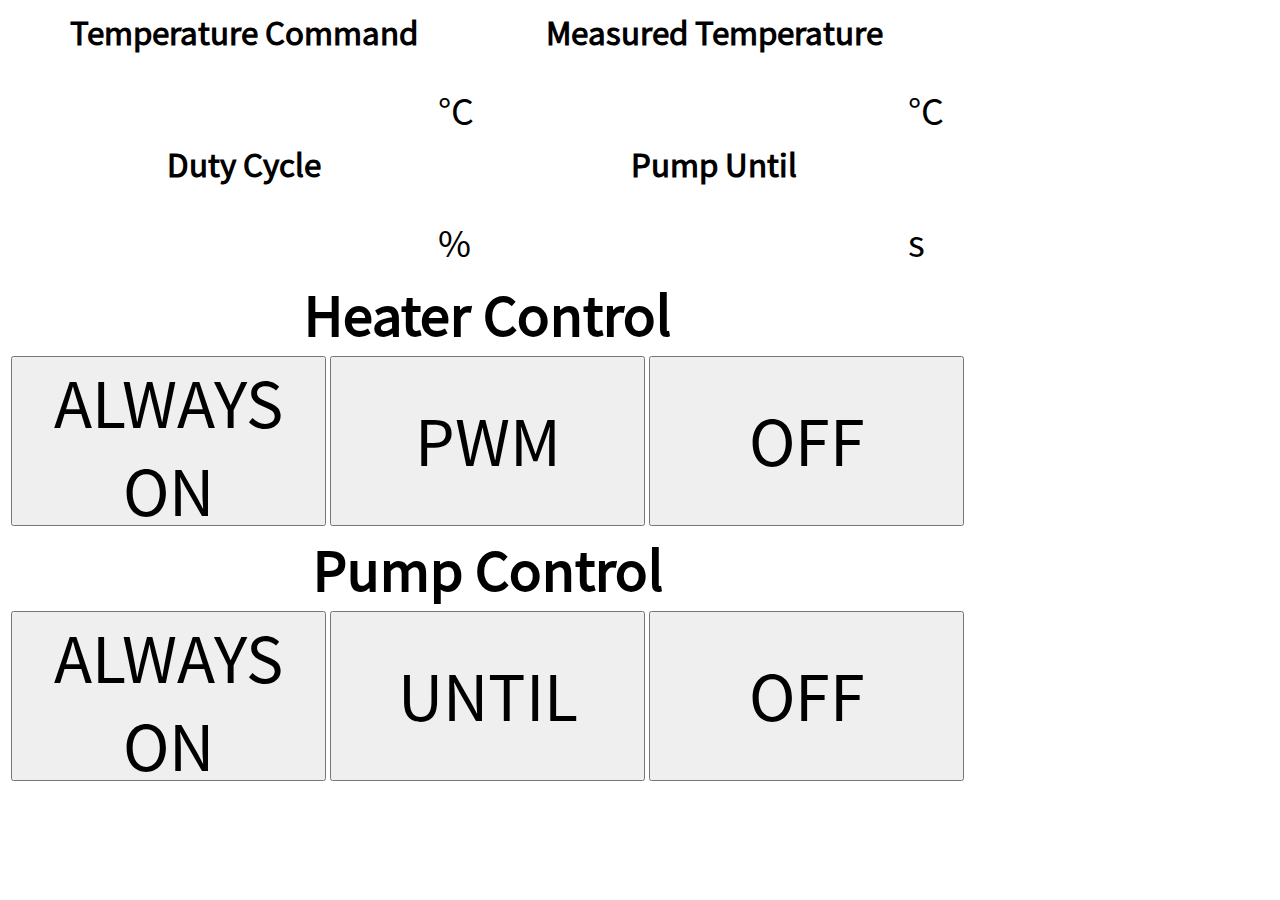
==== BrewerController/WebSite/index.html @ 08a5b328 "work on pump timer" ====
<!DOCTYPE html>
<html>
<head>
<title>Brewer Control</title>
<link rel="stylesheet" type="text/css" href="css/brewer.css"/>
</head>
 
<body onload="connect()">

<script src="common.js"></script>

<script>

  var wWebSocket;

  function connect()
  {
    try
    {
      wWebSocket = new WebSocket(QueryString.server);
    }
    catch (exc)
    {
      console.log(exc.message);
    }
    wWebSocket.onopen = function (evt) { greetings(evt); };
    wWebSocket.onmessage = function (evt) { parseMessage(evt); };
  }

  function greetings(evt)
  {
    wWebSocket.send("get_status");
    wWebSocket.send("set_pump_duration,2");
  }

  function parseMessage(evt)
  {
    console.log(evt.data);
    var wSplit = evt.data.split(",");

    var temperature_command = document.getElementById("temperature_command");
    temperature_command.innerHTML = Number(wSplit[0]).toFixed(1);

    var actual_temperature = document.getElementById("actual_temperature");
    actual_temperature.innerHTML = Number(wSplit[1]).toFixed(1);

    var actual_duty_cycle = document.getElementById("actual_duty_cycle");
    actual_duty_cycle.innerHTML = (100.0 * Number(wSplit[2])).toFixed(1);

    var actual_pump_until = document.getElementById("actual_pump_until");
    actual_pump_until.innerHTML = Number(wSplit[5]);

    switch (Number(wSplit[3]))
    {
    case 0:
      document.getElementById("heater_off_button").style.background = "red";
      document.getElementById("heater_pwm_button").style.background = "grey";
      document.getElementById("heater_always_on_button").style.background = "grey";
      break;
    case 1:
      document.getElementById("heater_off_button").style.background = "grey";
      document.getElementById("heater_pwm_button").style.background = "red";
      document.getElementById("heater_always_on_button").style.background = "grey";
      break;
    case 2:
      document.getElementById("heater_off_button").style.background = "grey";
      document.getElementById("heater_pwm_button").style.background = "grey";
      document.getElementById("heater_always_on_button").style.background = "red";
      break;
    }

    switch (Number(wSplit[4]))
    {
    case 0:
      document.getElementById("pump_off_button").style.background = "red";
      document.getElementById("pump_pwm_button").style.background = "grey";
      document.getElementById("pump_always_on_button").style.background = "grey";
      break;
    case 1:
      document.getElementById("pump_off_button").style.background = "grey";
      document.getElementById("pump_pwm_button").style.background = "red";
      document.getElementById("pump_always_on_button").style.background = "grey";
      break;
    case 2:
      document.getElementById("pump_off_button").style.background = "grey";
      document.getElementById("pump_pwm_button").style.background = "grey";
      document.getElementById("pump_always_on_button").style.background = "red";
      break;
    }
  }

  function toggle_visibility(id)
  {
    var e = document.getElementById(id);
    if (e.style.display == 'block')
    {
      e.style.display = 'none';
      document.body.style.backgroundColor = "white";
    }
    else
    {
      e.style.display = 'block';
      document.body.style.backgroundColor = "grey";
    }
  }

  function submitCommand()
  {
    toggle_visibility('enter_temperature_command');
    wWebSocket.send("set_command," + document.getElementById("input_temperature_command").value);
  }

  function setHeaterMode(mode)
  {
    wWebSocket.send("set_heater_mode," + mode);
  }

  function setPumpMode(mode)
  {
    wWebSocket.send("set_pump_mode," + mode);
  }

  function checkKey()
  {
    console.log(event.keyCode);
    /*if (event.keyCode == 13)
    {
      submitCommand();
    }
    else */if (event.keyCode == 27)
    {
      toggle_visibility('enter_temperature_command');
    }
  }
</script>

<table>
  <tr class="top_table_tr">
    <th class="top_table_th">Temperature Command</th>
    <th class="top_table_th">Measured Temperature</th>
  </tr>
  <tr>
    <td class="text_data">
      <table>
        <tr>
          <td id="temperature_command" class="temperature" onclick="toggle_visibility('enter_temperature_command'); document.getElementById('input_temperature_command').value=''; document.getElementById('input_temperature_command').focus();"></td>
          <td class="degree_c">&deg;C</td>
        </tr>
      </table>
    </td>
    <td class="text_data">
      <table>
        <tr>
          <td id="actual_temperature" class="temperature"></td>
          <td class="degree_c">&deg;C</td>
        </tr>
      </table>
    </td>
  </tr>
  
  <tr class="top_table_tr">
    <th class="top_table_th">Duty Cycle</th>
    <th class="top_table_th">Pump Until</th>
  </tr>
  <tr>
    <td class="text_data">
      <table>
        <tr>
          <td id="actual_duty_cycle" class="duty_cycle"></td>
          <td class="pct">%</td>
        </tr>
      </table>
    </td>
    <td class="text_data">
      <table>
        <tr>
          <td id="actual_pump_until" class="pump_until"></td>
          <td class="seconds">s</td>
        </tr>
      </table>
    </td>
  </tr>
</table>

<table id="heater_buttons" class="bottom_buttons">
  <tr>
    <th colspan="3" class="buttons_title">Heater Control</th>
  </tr>
  <tr>
    <td class="mode_button_td"><input id="heater_always_on_button" class="mode_button" type="button" value="ALWAYS ON" onclick="setHeaterMode(2);" /></td>
    <td class="mode_button_td"><input id="heater_pwm_button" class="mode_button" type="button" value="PWM" onclick="setHeaterMode(1);" /></td>
    <td class="mode_button_td"><input id="heater_off_button" class="mode_button" type="button" value="OFF" onclick="setHeaterMode(0);" /></td>
  </tr>
</table>

<table id="pump_buttons" class="bottom_buttons">
  <tr>
    <th colspan="3" class="buttons_title">Pump Control</th>
  </tr>
  <tr>
    <td class="mode_button_td"><input id="pump_always_on_button" class="mode_button" type="button" value="ALWAYS ON" onclick="setPumpMode(2);" /></td>
    <td class="mode_button_td"><input id="pump_pwm_button" class="mode_button" type="button" value="UNTIL" onclick="setPumpMode(1);" /></td>
    <td class="mode_button_td"><input id="pump_off_button" class="mode_button" type="button" value="OFF" onclick="setPumpMode(0);" /></td>
  </tr>
</table>

<div id="enter_temperature_command">
  <form onsubmit="submitCommand(); return false;">
    <input id="input_temperature_command" type="number" onkeydown="checkKey();" />
    <input class="input_temperature_command_button" type="submit" />
    <input class="input_temperature_command_button" type="button" value="Cancel" onclick="toggle_visibility('enter_temperature_command');" />
  </form>
</div>

</body>
</html>
---- BrewerController/WebSite/css/brewer.css ----
@font-face {
  font-family: "Source Sans Pro";
  src: url(SourceSansPro/SourceSansPro-Regular.otf);
}

body
{
  font-family: "Trebuchet MS", "Source Sans Pro", "Arial";
  width: 950px;
}

.top_table_th
{
  font-size: 35px;
}

.temperature, .duty_cycle, .pump_until {
  font-size: 200px;
  text-align: right;
  vertical-align: top;
}

.degree_c, .pct, .seconds {
  padding-top: 25px;
  font-size: 40px;
  vertical-align: top;
}

#temperature_command, #actual_temperature, #actual_duty_cycle, #actual_pump_until
{
  width: 420px;
}

#enter_temperature_command
{
  margin-left: 100px;
  margin-top: 100px;
  width: 780px;
  height: 260px;
  display: none;
  position: absolute;
  background-color: white;
  z-index: 1;
  top: 0;
}

#input_temperature_command
{
  margin-left: 50px;
  margin-top: 50px;
  font-size: 120px;
  width: 220px;
  height: 160px;
}

.input_temperature_command_button
{
  font-family: "Trebuchet MS", "Source Sans Pro", "Arial";
  font-size: 40px;
  margin-left: 20px;
  width: 200px;
  height: 100px;
}

.mode_button
{
  font-family: "Trebuchet MS", "Source Sans Pro", "Arial";
  white-space: normal;
  font-size: 70px;
  width: 315px;
  height: 170px;
}

#off_button
{
  background-color: red;
}

.bottom_buttons
{
}

.buttons_title
{
  font-size: 60px;
}
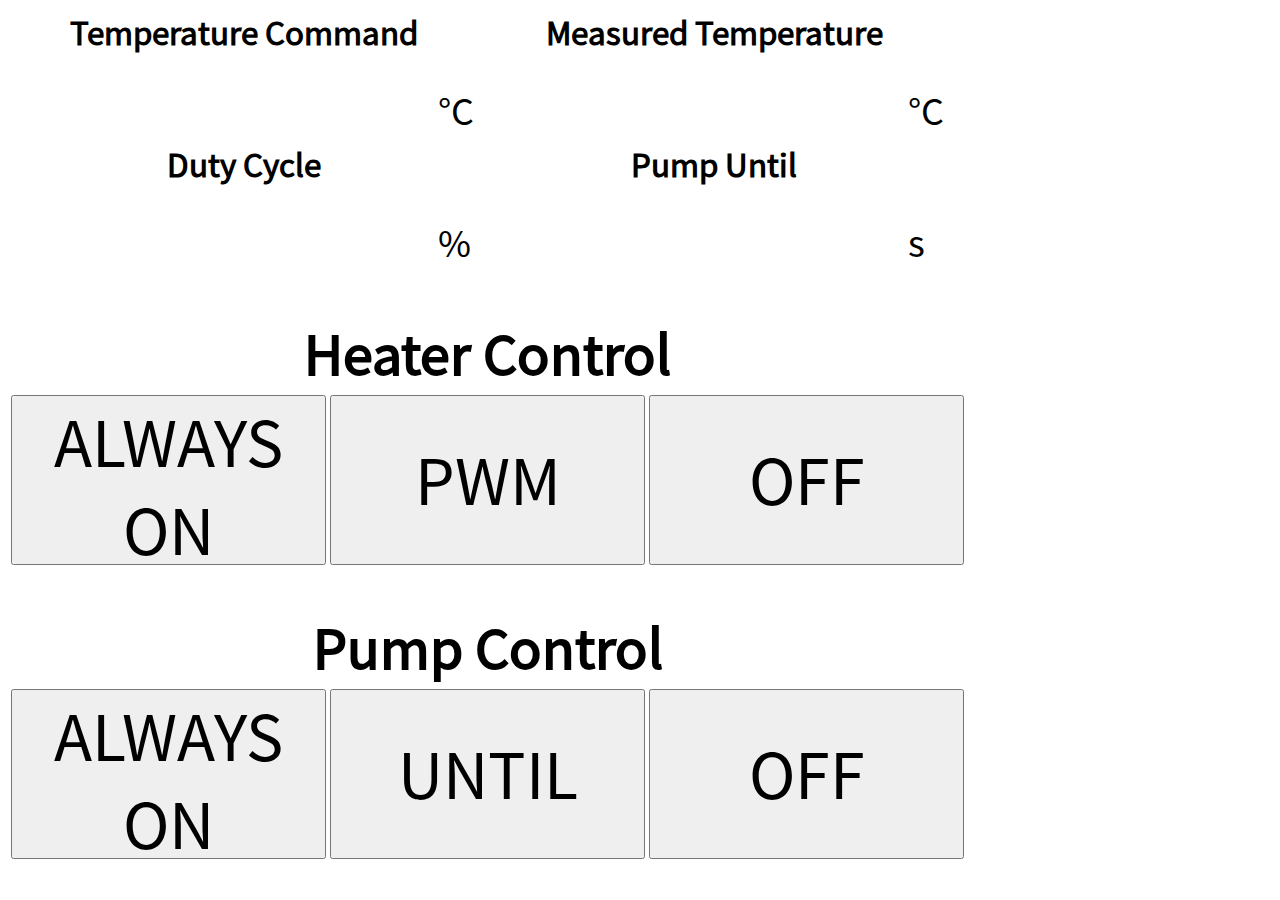
==== commit 08975fc6: "Added some fonts and fixed count down. Bug to fix though." ====
--- a/BrewerController/WebSite/index.html
+++ b/BrewerController/WebSite/index.html
@@ -30,7 +30,6 @@
   function greetings(evt)
   {
     wWebSocket.send("get_status");
-    wWebSocket.send("set_pump_duration,2");
   }
 
   function parseMessage(evt)
@@ -91,23 +90,24 @@
 
   function toggle_visibility(id)
   {
-    var e = document.getElementById(id);
-    if (e.style.display == 'block')
-    {
-      e.style.display = 'none';
-      document.body.style.backgroundColor = "white";
+    var window = document.getElementById(id);
+    var overlay = document.getElementById("overlay");
+    if (window.style.display == 'block')
+    {
+      window.style.display = 'none';
+      overlay.style.display = 'none';
     }
     else
     {
-      e.style.display = 'block';
-      document.body.style.backgroundColor = "grey";
-    }
-  }
-
-  function submitCommand()
-  {
-    toggle_visibility('enter_temperature_command');
-    wWebSocket.send("set_command," + document.getElementById("input_temperature_command").value);
+      window.style.display = 'block';
+      overlay.style.display = 'block';
+    }
+  }
+
+  function submitCommand(command_type)
+  {
+    toggle_visibility('enter_' + command_type + '_command');
+    wWebSocket.send("set_" + command_type + "_command," + document.getElementById("input_" + command_type + "_command").value);
   }
 
   function setHeaterMode(mode)
@@ -174,7 +174,7 @@
     <td class="text_data">
       <table>
         <tr>
-          <td id="actual_pump_until" class="pump_until"></td>
+          <td id="actual_pump_until" class="pump_until" onclick="toggle_visibility('enter_pump_until_command'); document.getElementById('input_pump_until_command').value=''; document.getElementById('input_pump_until_command').focus();"></td>
           <td class="seconds">s</td>
         </tr>
       </table>
@@ -205,12 +205,18 @@
 </table>
 
 <div id="enter_temperature_command">
-  <form onsubmit="submitCommand(); return false;">
-    <input id="input_temperature_command" type="number" onkeydown="checkKey();" />
-    <input class="input_temperature_command_button" type="submit" />
-    <input class="input_temperature_command_button" type="button" value="Cancel" onclick="toggle_visibility('enter_temperature_command');" />
-  </form>
+  <input id="input_temperature_command" type="number" onkeydown="checkKey();" />
+  <input class="input_temperature_command_button" type="submit" onclick="submitCommand('temperature');" />
+  <input class="input_temperature_command_button" type="button" value="Cancel" onclick="toggle_visibility('enter_temperature_command');" />
 </div>
+
+<div id="enter_pump_until_command">
+  <input id="input_pump_until_command" type="number" onkeydown="checkKey();" />
+  <input class="input_pump_until_command_button" type="submit" onclick="submitCommand('pump_until');" />
+  <input class="input_pump_until_command_button" type="button" value="Cancel" onclick="toggle_visibility('enter_pump_until_command');" />
+</div>
+
+<div id="overlay" />
 
 </body>
 </html>
--- a/BrewerController/WebSite/css/brewer.css
+++ b/BrewerController/WebSite/css/brewer.css
@@ -3,9 +3,23 @@
   src: url(SourceSansPro/SourceSansPro-Regular.otf);
 }
 
+@font-face {
+  font-family: "Ostrich Sans Black";
+  src: url(OstrichSans/OstrichSans-Bold.otf);
+}
+
+@font-face {
+  font-family: "Caviar Dreams";
+  src: url(CaviarDreams/CaviarDreams.ttf);
+}
+
+body, .input_temperature_command_button, .mode_button
+{
+  font-family: "Source Sans Pro", "Trebuchet MS", "Arial";
+}
+
 body
 {
-  font-family: "Trebuchet MS", "Source Sans Pro", "Arial";
   width: 950px;
 }
 
@@ -15,7 +29,7 @@
 }
 
 .temperature, .duty_cycle, .pump_until {
-  font-size: 200px;
+  font-size: 180px;
   text-align: right;
   vertical-align: top;
 }
@@ -31,7 +45,7 @@
   width: 420px;
 }
 
-#enter_temperature_command
+#enter_temperature_command, #enter_pump_until_command
 {
   margin-left: 100px;
   margin-top: 100px;
@@ -40,11 +54,11 @@
   display: none;
   position: absolute;
   background-color: white;
-  z-index: 1;
+  z-index: 1001;
   top: 0;
 }
 
-#input_temperature_command
+#input_temperature_command, #input_pump_until_command
 {
   margin-left: 50px;
   margin-top: 50px;
@@ -53,9 +67,8 @@
   height: 160px;
 }
 
-.input_temperature_command_button
+.input_temperature_command_button, .input_pump_until_command_button
 {
-  font-family: "Trebuchet MS", "Source Sans Pro", "Arial";
   font-size: 40px;
   margin-left: 20px;
   width: 200px;
@@ -64,7 +77,6 @@
 
 .mode_button
 {
-  font-family: "Trebuchet MS", "Source Sans Pro", "Arial";
   white-space: normal;
   font-size: 70px;
   width: 315px;
@@ -76,11 +88,21 @@
   background-color: red;
 }
 
-.bottom_buttons
-{
-}
-
 .buttons_title
 {
   font-size: 60px;
+  padding-top: 40px;
 }
+
+#overlay
+{
+  opacity:0.8;
+  background-color:#ccc;
+  position:fixed;
+  width:100%;
+  height:100%;
+  top:0px;
+  left:0px;
+  z-index:1000;
+  display: none;
+}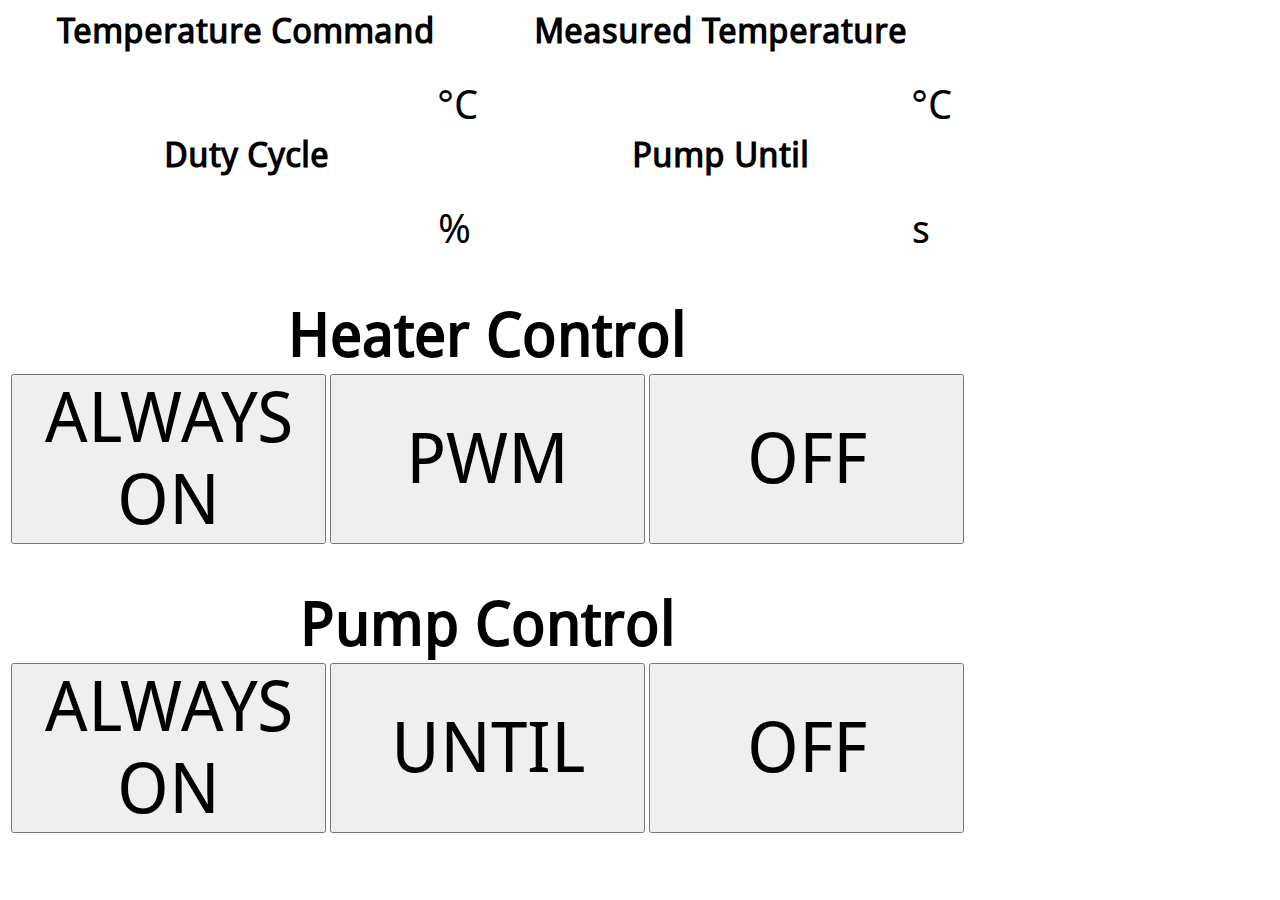
==== commit 3f7b4453: "Added control via Duty Cycle" ====
--- a/BrewerController/WebSite/index.html
+++ b/BrewerController/WebSite/index.html
@@ -12,6 +12,7 @@
 <script>
 
   var wWebSocket;
+  var wEditingVariableName;
 
   function connect()
   {
@@ -86,6 +87,17 @@
       document.getElementById("pump_always_on_button").style.background = "red";
       break;
     }
+
+    switch (Number(wSplit[6])) {
+      case 0:
+        document.getElementById("temperature_command").style.color = "green";
+        document.getElementById("actual_duty_cycle").style.color = "black";
+        break;
+      case 1:
+        document.getElementById("temperature_command").style.color = "#d3d3d3";
+        document.getElementById("actual_duty_cycle").style.color = "green";
+        break;
+    }
   }
 
   function toggle_visibility(id)
@@ -104,10 +116,10 @@
     }
   }
 
-  function submitCommand(command_type)
-  {
-    toggle_visibility('enter_' + command_type + '_command');
-    wWebSocket.send("set_" + command_type + "_command," + document.getElementById("input_" + command_type + "_command").value);
+  function submitCommand()
+  {
+    toggle_visibility('enter_command');
+    wWebSocket.send("set_" + wEditingVariableName + "_command," + document.getElementById("input_command").value);
   }
 
   function setHeaterMode(mode)
@@ -123,14 +135,18 @@
   function checkKey()
   {
     console.log(event.keyCode);
-    /*if (event.keyCode == 13)
-    {
-      submitCommand();
-    }
-    else */if (event.keyCode == 27)
-    {
-      toggle_visibility('enter_temperature_command');
-    }
+    if (event.keyCode == 27)
+    {
+      //toggle_visibility('enter_temperature_command');
+    }
+  }
+
+  function showEditingWindow(editingVariableName)
+  {
+    wEditingVariableName = editingVariableName;
+    toggle_visibility('enter_command');
+    document.getElementById('input_command').value = '';
+    document.getElementById('input_command').focus();
   }
 </script>
 
@@ -143,8 +159,8 @@
     <td class="text_data">
       <table>
         <tr>
-          <td id="temperature_command" class="temperature" onclick="toggle_visibility('enter_temperature_command'); document.getElementById('input_temperature_command').value=''; document.getElementById('input_temperature_command').focus();"></td>
-          <td class="degree_c">&deg;C</td>
+          <td id="temperature_command" class="temperature" onclick="showEditingWindow('temperature');"></td>
+          <td id="temperature_command_degree_c" class="degree_c">&deg;C</td>
         </tr>
       </table>
     </td>
@@ -166,7 +182,7 @@
     <td class="text_data">
       <table>
         <tr>
-          <td id="actual_duty_cycle" class="duty_cycle"></td>
+          <td id="actual_duty_cycle" class="duty_cycle" onclick="showEditingWindow('duty_cycle');"></td>
           <td class="pct">%</td>
         </tr>
       </table>
@@ -174,7 +190,7 @@
     <td class="text_data">
       <table>
         <tr>
-          <td id="actual_pump_until" class="pump_until" onclick="toggle_visibility('enter_pump_until_command'); document.getElementById('input_pump_until_command').value=''; document.getElementById('input_pump_until_command').focus();"></td>
+          <td id="actual_pump_until" class="pump_until" onclick="showEditingWindow('pump_until');"></td>
           <td class="seconds">s</td>
         </tr>
       </table>
@@ -204,16 +220,10 @@
   </tr>
 </table>
 
-<div id="enter_temperature_command">
-  <input id="input_temperature_command" type="number" onkeydown="checkKey();" />
-  <input class="input_temperature_command_button" type="submit" onclick="submitCommand('temperature');" />
-  <input class="input_temperature_command_button" type="button" value="Cancel" onclick="toggle_visibility('enter_temperature_command');" />
-</div>
-
-<div id="enter_pump_until_command">
-  <input id="input_pump_until_command" type="number" onkeydown="checkKey();" />
-  <input class="input_pump_until_command_button" type="submit" onclick="submitCommand('pump_until');" />
-  <input class="input_pump_until_command_button" type="button" value="Cancel" onclick="toggle_visibility('enter_pump_until_command');" />
+<div id="enter_command">
+  <input id="input_command" type="number" onkeydown="checkKey();" />
+  <input class="input_command_button" type="submit" onclick="submitCommand();" />
+  <input class="input_command_button" type="button" value="Cancel" onclick="toggle_visibility('enter_command');" />
 </div>
 
 <div id="overlay" />
--- a/BrewerController/WebSite/css/brewer.css
+++ b/BrewerController/WebSite/css/brewer.css
@@ -13,9 +13,14 @@
   src: url(CaviarDreams/CaviarDreams.ttf);
 }
 
+@font-face {
+  font-family: "Droid Sans";
+  src: url(DroidSans/DroidSans.ttf);
+}
+
 body, .input_temperature_command_button, .mode_button
 {
-  font-family: "Source Sans Pro", "Trebuchet MS", "Arial";
+  font-family: "Droid Sans", "Trebuchet MS", "Source Sans Pro", "Arial";
 }
 
 body
@@ -29,7 +34,7 @@
 }
 
 .temperature, .duty_cycle, .pump_until {
-  font-size: 180px;
+  font-size: 168px;
   text-align: right;
   vertical-align: top;
 }
@@ -45,7 +50,7 @@
   width: 420px;
 }
 
-#enter_temperature_command, #enter_pump_until_command
+#enter_command
 {
   margin-left: 100px;
   margin-top: 100px;
@@ -58,7 +63,7 @@
   top: 0;
 }
 
-#input_temperature_command, #input_pump_until_command
+#input_command
 {
   margin-left: 50px;
   margin-top: 50px;
@@ -67,7 +72,7 @@
   height: 160px;
 }
 
-.input_temperature_command_button, .input_pump_until_command_button
+.input_command_button
 {
   font-size: 40px;
   margin-left: 20px;
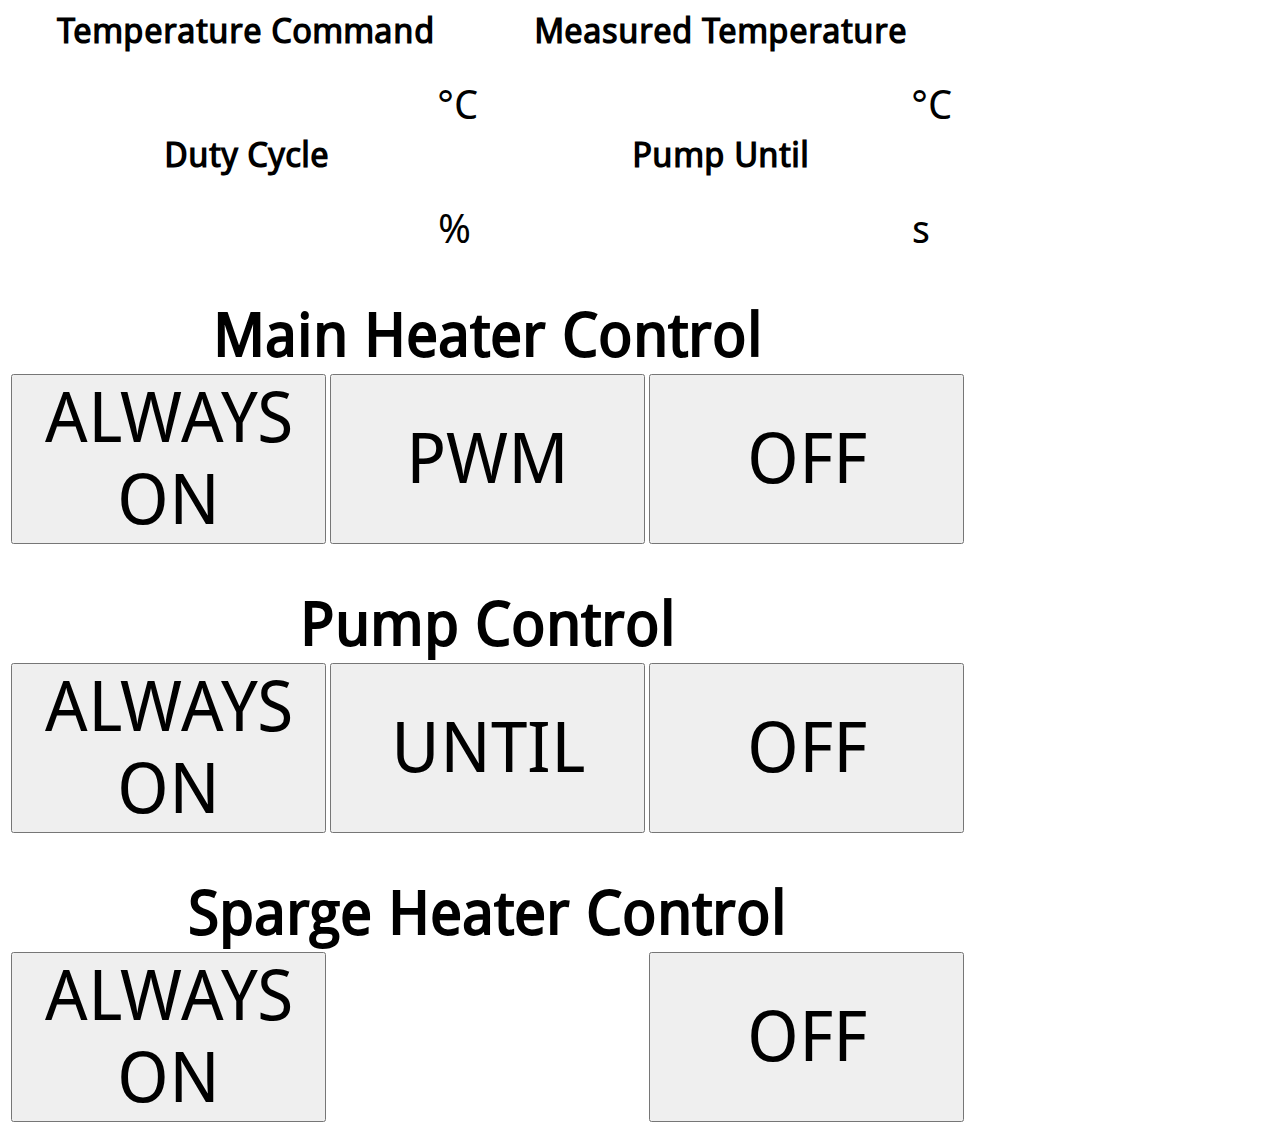
==== commit b458bca7: "addition of Sparge Heater Control" ====
--- a/BrewerController/WebSite/index.html
+++ b/BrewerController/WebSite/index.html
@@ -45,7 +45,7 @@
     actual_temperature.innerHTML = Number(wSplit[1]).toFixed(1);
 
     var actual_duty_cycle = document.getElementById("actual_duty_cycle");
-    actual_duty_cycle.innerHTML = (100.0 * Number(wSplit[2])).toFixed(1);
+    actual_duty_cycle.innerHTML = (Number(wSplit[2])).toFixed(1);
 
     var actual_pump_until = document.getElementById("actual_pump_until");
     actual_pump_until.innerHTML = Number(wSplit[5]);
@@ -98,6 +98,17 @@
         document.getElementById("actual_duty_cycle").style.color = "green";
         break;
     }
+
+    switch (Number(wSplit[7])) {
+      case 0:
+        document.getElementById("sparge_heater_on_button").style.background = "grey";
+        document.getElementById("sparge_heater_off_button").style.background = "red";
+        break;
+      case 1:
+        document.getElementById("sparge_heater_on_button").style.background = "red";
+        document.getElementById("sparge_heater_off_button").style.background = "gray";
+        break;
+    }
   }
 
   function toggle_visibility(id)
@@ -130,6 +141,11 @@
   function setPumpMode(mode)
   {
     wWebSocket.send("set_pump_mode," + mode);
+  }
+
+  function setSpargeHeaterMode(mode)
+  {
+    wWebSocket.send("set_sparge_heater_mode," + mode);
   }
 
   function checkKey()
@@ -200,7 +216,7 @@
 
 <table id="heater_buttons" class="bottom_buttons">
   <tr>
-    <th colspan="3" class="buttons_title">Heater Control</th>
+    <th colspan="3" class="buttons_title">Main Heater Control</th>
   </tr>
   <tr>
     <td class="mode_button_td"><input id="heater_always_on_button" class="mode_button" type="button" value="ALWAYS ON" onclick="setHeaterMode(2);" /></td>
@@ -217,6 +233,17 @@
     <td class="mode_button_td"><input id="pump_always_on_button" class="mode_button" type="button" value="ALWAYS ON" onclick="setPumpMode(2);" /></td>
     <td class="mode_button_td"><input id="pump_pwm_button" class="mode_button" type="button" value="UNTIL" onclick="setPumpMode(1);" /></td>
     <td class="mode_button_td"><input id="pump_off_button" class="mode_button" type="button" value="OFF" onclick="setPumpMode(0);" /></td>
+  </tr>
+</table>
+
+<table id="sparge_heater_buttons" class="bottom_buttons">
+  <tr>
+    <th colspan="3" class="buttons_title">Sparge Heater Control</th>
+  </tr>
+  <tr>
+    <td class="mode_button_td"><input id="sparge_heater_on_button" class="mode_button" type="button" value="ALWAYS ON" onclick="setSpargeHeaterMode(1);" /></td>
+    <td class="mode_button_td"><div class="mode_button" /></td>
+    <td class="mode_button_td"><input id="sparge_heater_off_button" class="mode_button" type="button" value="OFF" onclick="setSpargeHeaterMode(0);" /></td>
   </tr>
 </table>
 
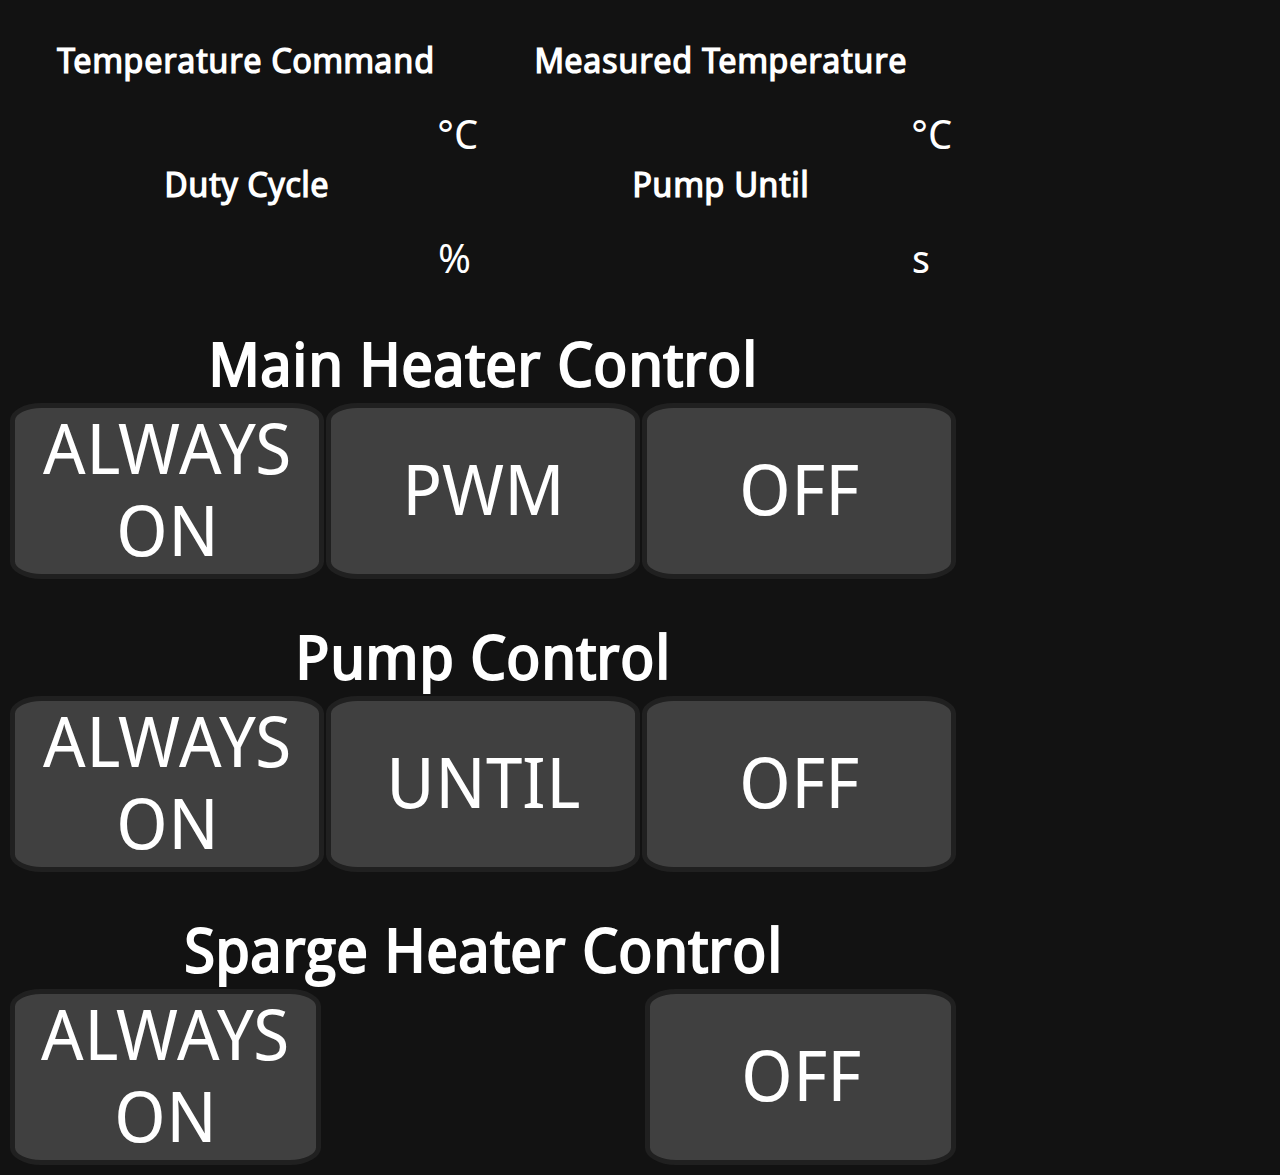
==== commit c29c0981: "ptr" ====
--- a/BrewerController/WebSite/index.html
+++ b/BrewerController/WebSite/index.html
@@ -2,14 +2,25 @@
 <html>
 <head>
 <title>Brewer Control</title>
+<link rel="manifest" href="webmanifest.json">
 <link rel="stylesheet" type="text/css" href="css/brewer.css"/>
+<link rel="stylesheet" type="text/css" href="css/ptr.css"/>
 </head>
  
 <body onload="connect()">
 
+<script src="pulltorefresh.js"></script>
 <script src="common.js"></script>
 
 <script>
+
+  /* global PullToRefresh */
+  const ptr = PullToRefresh.init({
+    mainElement: 'body',
+    onRefresh() {
+      window.location.reload();
+    }
+  });
 
   var wWebSocket;
   var wEditingVariableName;
@@ -18,7 +29,8 @@
   {
     try
     {
-      wWebSocket = new WebSocket(QueryString.server);
+      var ws_server = (QueryString.server == null ? "wss://" + window.location.hostname + "/wsbrewer" : QueryString.server);
+      wWebSocket = new WebSocket(ws_server);
     }
     catch (exc)
     {
@@ -53,60 +65,60 @@
     switch (Number(wSplit[3]))
     {
     case 0:
-      document.getElementById("heater_off_button").style.background = "red";
-      document.getElementById("heater_pwm_button").style.background = "grey";
-      document.getElementById("heater_always_on_button").style.background = "grey";
+      document.getElementById("heater_off_button").className = "menu_td menu_td_selected";
+      document.getElementById("heater_pwm_button").className = "menu_td";
+      document.getElementById("heater_always_on_button").className = "menu_td";
       break;
     case 1:
-      document.getElementById("heater_off_button").style.background = "grey";
-      document.getElementById("heater_pwm_button").style.background = "red";
-      document.getElementById("heater_always_on_button").style.background = "grey";
+      document.getElementById("heater_off_button").className = "menu_td";
+      document.getElementById("heater_pwm_button").className = "menu_td menu_td_selected";
+      document.getElementById("heater_always_on_button").className = "menu_td";
       break;
     case 2:
-      document.getElementById("heater_off_button").style.background = "grey";
-      document.getElementById("heater_pwm_button").style.background = "grey";
-      document.getElementById("heater_always_on_button").style.background = "red";
+      document.getElementById("heater_off_button").className = "menu_td";
+      document.getElementById("heater_pwm_button").className = "menu_td";
+      document.getElementById("heater_always_on_button").className = "menu_td menu_td_selected";
       break;
     }
 
     switch (Number(wSplit[4]))
     {
     case 0:
-      document.getElementById("pump_off_button").style.background = "red";
-      document.getElementById("pump_pwm_button").style.background = "grey";
-      document.getElementById("pump_always_on_button").style.background = "grey";
+      document.getElementById("pump_off_button").className = "menu_td menu_td_selected";
+      document.getElementById("pump_until_button").className = "menu_td";
+      document.getElementById("pump_always_on_button").className = "menu_td";
       break;
     case 1:
-      document.getElementById("pump_off_button").style.background = "grey";
-      document.getElementById("pump_pwm_button").style.background = "red";
-      document.getElementById("pump_always_on_button").style.background = "grey";
+      document.getElementById("pump_off_button").className = "menu_td";
+      document.getElementById("pump_until_button").className = "menu_td menu_td_selected";
+      document.getElementById("pump_always_on_button").className = "menu_td";
       break;
     case 2:
-      document.getElementById("pump_off_button").style.background = "grey";
-      document.getElementById("pump_pwm_button").style.background = "grey";
-      document.getElementById("pump_always_on_button").style.background = "red";
+      document.getElementById("pump_off_button").className = "menu_td";
+      document.getElementById("pump_until_button").className = "menu_td";
+      document.getElementById("pump_always_on_button").className = "menu_td menu_td_selected";
       break;
     }
 
     switch (Number(wSplit[6])) {
       case 0:
-        document.getElementById("temperature_command").style.color = "green";
-        document.getElementById("actual_duty_cycle").style.color = "black";
+        document.getElementById("temperature_command").style.color = "teal";
+        document.getElementById("actual_duty_cycle").style.color = "white";
         break;
       case 1:
         document.getElementById("temperature_command").style.color = "#d3d3d3";
-        document.getElementById("actual_duty_cycle").style.color = "green";
+        document.getElementById("actual_duty_cycle").style.color = "teal";
         break;
     }
 
     switch (Number(wSplit[7])) {
       case 0:
-        document.getElementById("sparge_heater_on_button").style.background = "grey";
-        document.getElementById("sparge_heater_off_button").style.background = "red";
+        document.getElementById("sparge_heater_on_button").className = "menu_td";
+        document.getElementById("sparge_heater_off_button").className = "menu_td menu_td_selected";
         break;
       case 1:
-        document.getElementById("sparge_heater_on_button").style.background = "red";
-        document.getElementById("sparge_heater_off_button").style.background = "gray";
+        document.getElementById("sparge_heater_on_button").className = "menu_td menu_td_selected";
+        document.getElementById("sparge_heater_off_button").className = "menu_td";
         break;
     }
   }
@@ -214,36 +226,36 @@
   </tr>
 </table>
 
-<table id="heater_buttons" class="bottom_buttons">
+<table id="heater_buttons">
   <tr>
     <th colspan="3" class="buttons_title">Main Heater Control</th>
   </tr>
   <tr>
-    <td class="mode_button_td"><input id="heater_always_on_button" class="mode_button" type="button" value="ALWAYS ON" onclick="setHeaterMode(2);" /></td>
-    <td class="mode_button_td"><input id="heater_pwm_button" class="mode_button" type="button" value="PWM" onclick="setHeaterMode(1);" /></td>
-    <td class="mode_button_td"><input id="heater_off_button" class="mode_button" type="button" value="OFF" onclick="setHeaterMode(0);" /></td>
-  </tr>
-</table>
-
-<table id="pump_buttons" class="bottom_buttons">
+    <td class="menu_td" id="heater_always_on_button" onclick="setHeaterMode(2);">ALWAYS ON</td>
+    <td class="menu_td" id="heater_pwm_button" onclick="setHeaterMode(1);">PWM</td>
+    <td class="menu_td" id="heater_off_button" onclick="setHeaterMode(0);">OFF</td>
+  </tr>
+</table>
+
+<table id="pump_buttons">
   <tr>
     <th colspan="3" class="buttons_title">Pump Control</th>
   </tr>
   <tr>
-    <td class="mode_button_td"><input id="pump_always_on_button" class="mode_button" type="button" value="ALWAYS ON" onclick="setPumpMode(2);" /></td>
-    <td class="mode_button_td"><input id="pump_pwm_button" class="mode_button" type="button" value="UNTIL" onclick="setPumpMode(1);" /></td>
-    <td class="mode_button_td"><input id="pump_off_button" class="mode_button" type="button" value="OFF" onclick="setPumpMode(0);" /></td>
-  </tr>
-</table>
-
-<table id="sparge_heater_buttons" class="bottom_buttons">
+    <td class="menu_td" id="pump_always_on_button" onclick="setPumpMode(2);">ALWAYS ON</td>
+    <td class="menu_td" id="pump_until_button" onclick="setPumpMode(1);">UNTIL</td>
+    <td class="menu_td" id="pump_off_button" onclick="setPumpMode(0);">OFF</td>
+  </tr>
+</table>
+
+<table id="sparge_heater_buttons">
   <tr>
     <th colspan="3" class="buttons_title">Sparge Heater Control</th>
   </tr>
   <tr>
-    <td class="mode_button_td"><input id="sparge_heater_on_button" class="mode_button" type="button" value="ALWAYS ON" onclick="setSpargeHeaterMode(1);" /></td>
-    <td class="mode_button_td"><div class="mode_button" /></td>
-    <td class="mode_button_td"><input id="sparge_heater_off_button" class="mode_button" type="button" value="OFF" onclick="setSpargeHeaterMode(0);" /></td>
+    <td class="menu_td" id="sparge_heater_on_button" onclick="setSpargeHeaterMode(1);">ALWAYS ON</td>
+    <td>&nbsp;</td>
+    <td class="menu_td" id="sparge_heater_off_button" onclick="setSpargeHeaterMode(0);">OFF</td>
   </tr>
 </table>
 
--- a/BrewerController/WebSite/css/brewer.css
+++ b/BrewerController/WebSite/css/brewer.css
@@ -21,11 +21,14 @@
 body, .input_temperature_command_button, .mode_button
 {
   font-family: "Droid Sans", "Trebuchet MS", "Source Sans Pro", "Arial";
+  color: white;
 }
 
 body
 {
+  padding-top: 30px;
   width: 950px;
+  background-color: #121212;
 }
 
 .top_table_th
@@ -80,6 +83,25 @@
   height: 100px;
 }
 
+.menu_td {
+  background-color: #404040;
+  /*padding: 5px 0px 5px 0px;*/
+  font-size: 70px;
+  text-align: center;
+  border-top: 5px solid #202020;
+  border-left: 5px solid #202020;
+  border-right: 5px solid #202020;;
+  border-bottom: 5px solid #202020;
+  border-radius: 10%;
+  width: 33%;
+  cursor: default;
+}
+
+.menu_td_selected {
+  color: teal;
+  border-bottom-color: teal;
+}
+
 .mode_button
 {
   white-space: normal;
